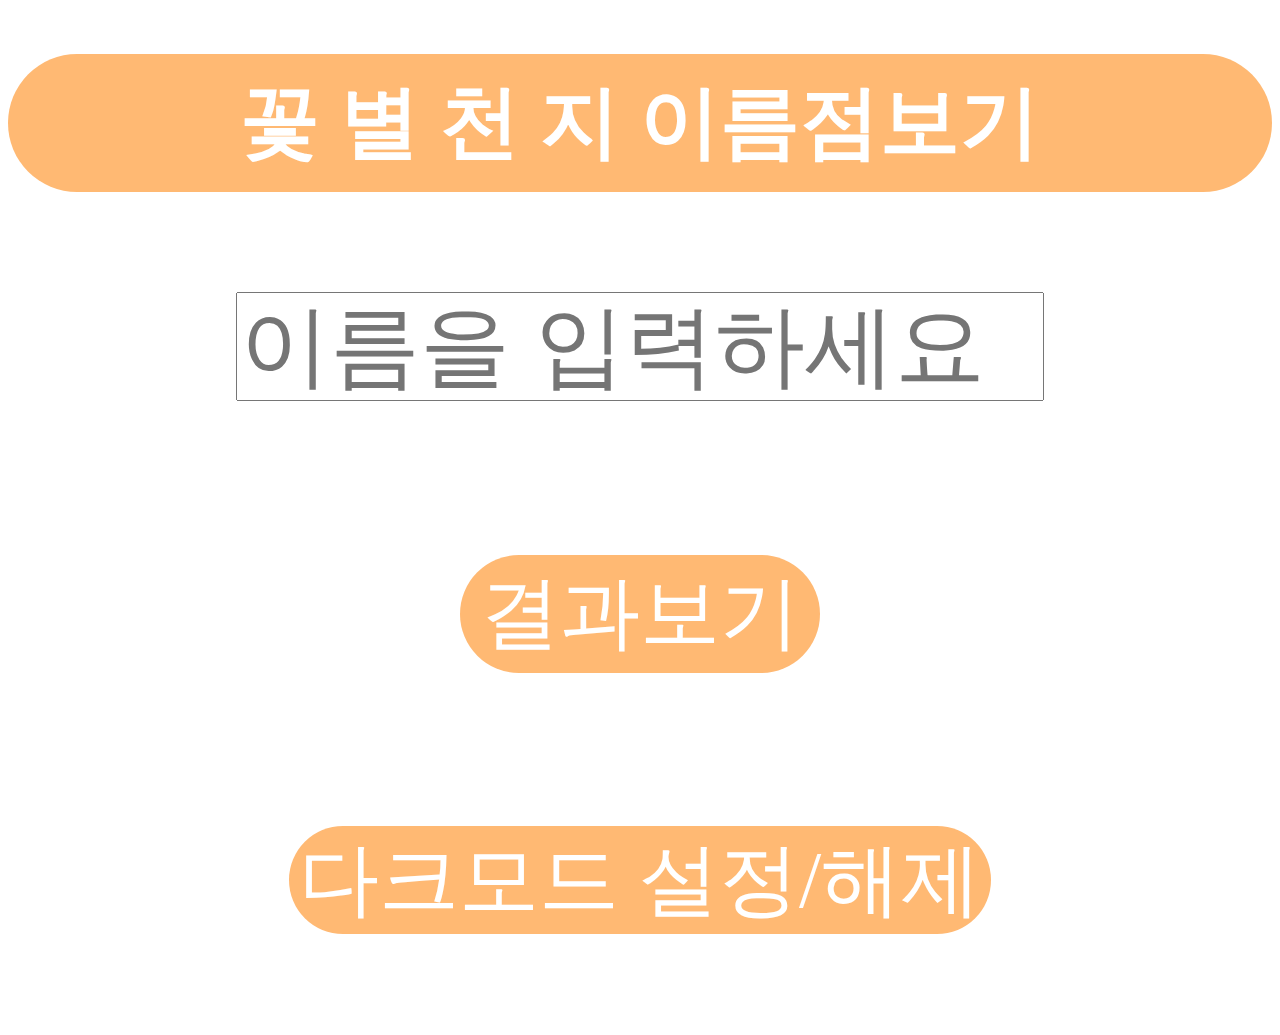
==== index.html @ 4d02b62e "꽃별천지 기본틀" ====
<!DOCTYPE html>
<html>
<head>
<meta charset="UTF-8">
<title>꽃 별 천 지</title>
<link href="style.css" rel="stylesheet" type="text/css">
<script type="text/javascript">
function f1() {
// 	alert('기능작동');
	if(document.getElementById("name").value=="이"){
		alert('이 입니다.');
	} else {
		alert('이 아닙니다');
	}
} 
function f2(){
	if(document.getElementById("mode").checked==true){
	document.body.style.backgroundColor='#2c2c2c';
	}
	else if(document.getElementById("mode").checked==false){
	document.body.style.backgroundColor='white';
	} 
}
</script>
</head>
<input type="checkbox" id="mode" onclick="f2()">
<body id="bd">
<h1>꽃 별 천 지 이름점보기</h1>
<div>
<input type="text" id="name" name="name" placeholder="이름을 입력하세요"><br><br><br><br>
<button type="button" id="btn" onclick="f1()">결과보기</button><br><br><br><br>
<label for="mode" class="hide">다크모드 설정/해제</label>
</div>
</body>
</html>
---- style.css ----
@charset "UTF-8";
h1 {
	text-align: center;
	font-size: 80px;
	background-color: #ffb973;
	padding: 15px;
  	color: white;
  	border-radius: 50pc;
}

div {
	margin: 100px;
	text-align: center;
}

#name {
	font-size: 90px;
	width: 800px;
	margin-bottom: 100px;
}  

#btn {
	background-color: #ffb973;
  border: none;
  color: white;
  padding: 5px 20px;
  text-align: center;
  font-size: 80px;
  border-radius: 50pc;
  margin-bottom: 100px;
}

.hide {
	-ms-user-select: none; 
 	-moz-user-select: -moz-none;
  	-khtml-user-select: none;
  	-webkit-user-select: none;
  	user-select: none;
  	background-color: #ffb973;
  	font-size: 80px;
  	padding: 10px;
  	color: white;
  	border-radius: 50pc;
}

#mode {
	display: none;
}
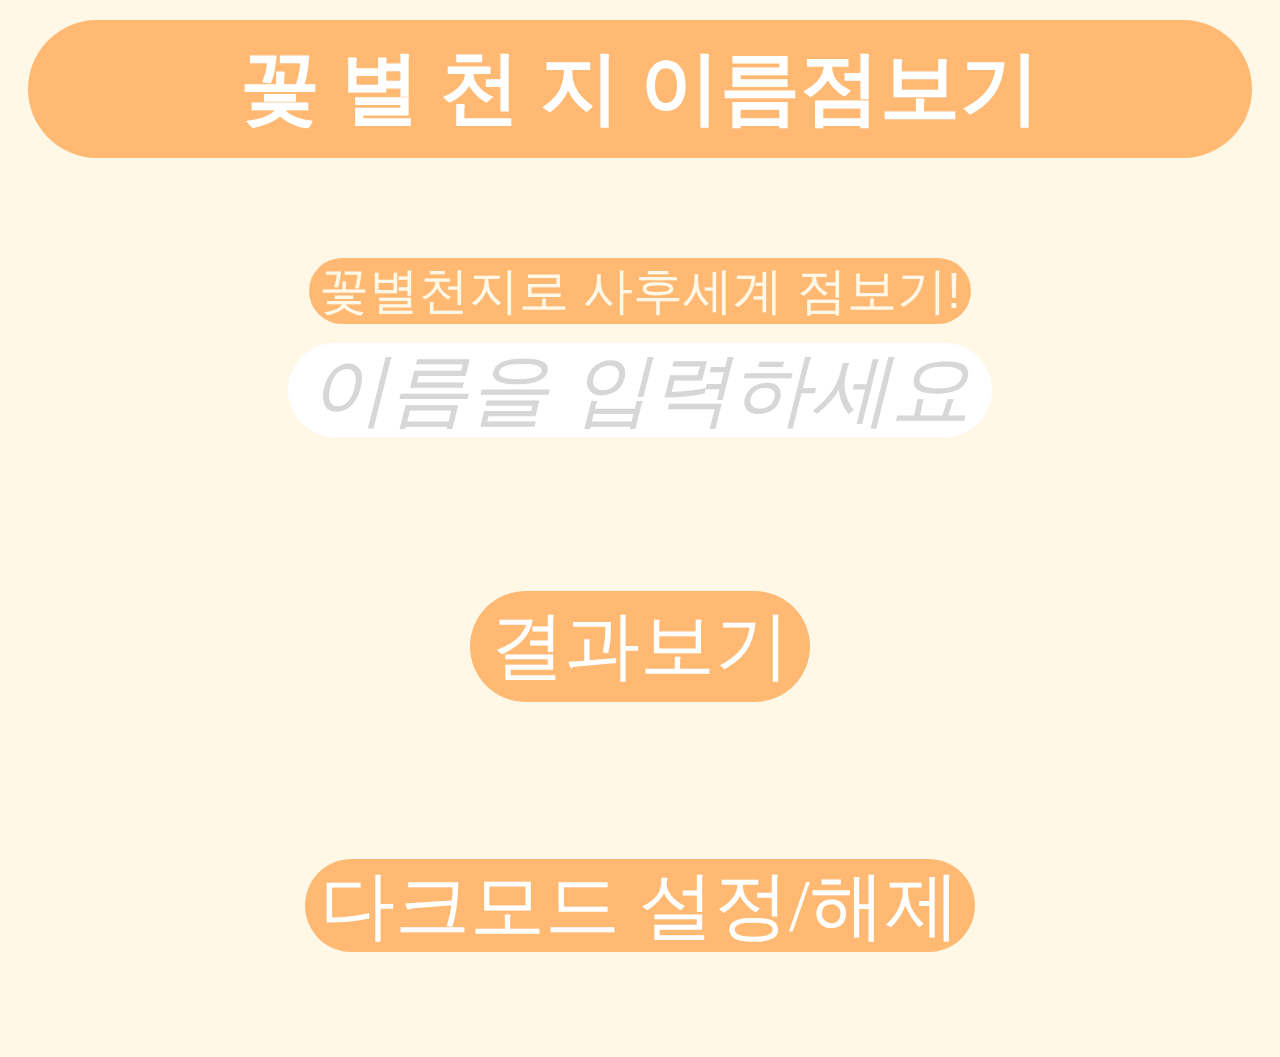
==== commit bdfd9444: "꽃별천지 완성본" ====
--- a/index.html
+++ b/index.html
@@ -5,28 +5,205 @@
 <title>꽃 별 천 지</title>
 <link href="style.css" rel="stylesheet" type="text/css">
 <script type="text/javascript">
+var a1,a2,a3;
+var b1,b2,b3;
+var c1,c2,c3;
+function js_han_split(char){ //한글을 자름
+	 var char_st = 44032 ;//'가'의 유니코드 넘버(10진수)
+	 var char_ed = 55203 ;//'힝'의 유니코드 넘버(10진수)
+	 //초성구분 : 588단위로 잘림
+	 //가까나다따라마바빠사싸아자짜차카타파하 :초성 19개
+	 //가개갸걔거게겨계고과괘괴교구궈궤귀규그긔기 : 중성 21개
+	 //가각갂갃간갅갆갇갈갉갊갋갌갍갎갏감갑값갓갔강갖갗갘같갚갛 : 종성 28개
+	 var arr_1st=new Array('ㄱ','ㄲ','ㄴ','ㄷ','ㄸ','ㄹ','ㅁ','ㅂ','ㅃ','ㅅ','ㅆ','ㅇ','ㅈ','ㅉ','ㅊ','ㅋ','ㅌ','ㅍ','ㅎ');//초성 19개
+	 var arr_2nd=new Array('ㅏ','ㅐ','ㅑ','ㅒ','ㅓ','ㅔ','ㅕ','ㅖ','ㅗ','ㅘ','ㅙ','ㅚ','ㅛ','ㅜ','ㅝ','ㅞ','ㅟ','ㅠ','ㅡ','ㅢ','ㅣ');//중성 21개
+	 var arr_3th=new Array('','ㄱ','ㄲ','ㄳ','ㄴ','ㄵ','ㄶ','ㄷ','ㄹ','ㄺ','ㄻ','ㄼ','ㄽ','ㄾ','ㄿ','ㅀ','ㅁ','ㅂ','ㅄ','ㅅ','ㅆ','ㅇ','ㅈ','ㅊ','ㅋ','ㅌ','ㅍ','ㅎ');//종성 28개
+
+	 //======================================================
+	 if(char.length>2){char=char.charAt(0);}
+	 var uninum = escape(char);
+	 if(uninum.length<4) return false;//한글이 아니다
+	 uninum = parseInt(uninum.replace(/\%u/,''),16);
+	 if(uninum < char_st || uninum > char_ed) return false;//한글이 아니다
+	 var uninum2 = uninum-char_st;
+	 var arr_1st_v = Math.floor(uninum2/588);
+	 uninum2 = uninum2%588;
+	 var arr_2nd_v = (Math.floor(uninum2/28));
+	 uninum2 = (uninum2%28);
+	 var arr_3th_v = uninum2;
+	// alert(arr_1st_v); alert(arr_2nd_v); alert(arr_3th_v);
+	 var return_arr=new Array(arr_1st[arr_1st_v],arr_2nd[arr_2nd_v],arr_3th[arr_3th_v]);
+	// alert(return_arr);
+	 return return_arr;
+	}
 function f1() {
-// 	alert('기능작동');
-	if(document.getElementById("name").value=="이"){
-		alert('이 입니다.');
-	} else {
-		alert('이 아닙니다');
-	}
+	
+	if(document.getElementById("name").value.length != 3){
+		alert("3글자 이름을 입력 해주세요!");
+		document.getElementById("name").focus();
+		return false;
+	}
+	
+	// ==========================================================
+	// 첫글자
+	arr=js_han_split(document.getElementById("name").value.charAt(0));
+	a1=arr[0];
+	if(a1=='') a1=0;
+	else if (a1=='ㅇ') a1=1;
+	else if(a1== 'ㄱ' | a1== 'ㄴ' | a1== 'ㅅ') a1=2;
+	else if(a1== 'ㅁ' | a1== 'ㅂ' | a1== 'ㅊ' | a1== 'ㅌ' | a1== 'ㅍ' | a1== 'ㄲ' | a1== 'ㅆ') a1=3;
+	else if(a1== 'ㄹ') a1=5;
+	else if(a1== 'ㄸ' | a1== 'ㅉ') a1=6;
+	else if(a1== 'ㅃ') a1=8;
+// 	alert(a1);
+	// 이름 첫글자 초성 획수
+	
+	a2=arr[1];
+	if(a2=='ㅡ' | a2=='ㅣ') a2=1;
+	else if(a2=='ㅏ' | a2== 'ㅓ' | a2== 'ㅗ' | a2== 'ㅜ' | a2== 'ㅢ') a2=2;
+	else if(a2=='ㅑ' | a2== 'ㅕ' | a2== 'ㅛ' | a2== 'ㅠ' | a2== 'ㅐ' | a2== 'ㅔ' | a2== 'ㅚ' | a2== 'ㅟ') a2=3;
+	else if(a2=='ㅒ' | a2== 'ㅖ' | a2== 'ㅘ' | a2== 'ㅝ') a2=4;
+	else if(a2=='ㅙ' | a2== 'ㅞ') a2=5;
+// 	alert(a2);
+	// 이름 첫글자 중성 획수
+	
+	a3=arr[2];
+	if(a3=='') a3=0;
+	else if (a3=='ㅇ') a3=1;
+	else if(a3== 'ㄱ' | a3== 'ㄴ' | a3== 'ㅅ') a3=2;
+	else if(a3== 'ㅁ' | a3== 'ㅂ' | a3== 'ㅊ' | a3== 'ㅌ' | a3== 'ㅍ' | a3== 'ㄲ' | a3== 'ㅆ') a3=3;
+	else if(a3== 'ㄹ') a3=5;
+	else if(a3== 'ㄸ' | a3== 'ㅉ') a3=6;
+	else if(a3== 'ㅃ') a3=8;
+	
+	else if(a3=='ㄳ') a3=4;
+	else if(a3=='ㄵ' | a3=='ㄶ') a3=5;
+	else if(a3=='ㅄ') a3=6;
+	else if(a3=='ㄺ' | a3== 'ㄽ') a3=7;
+	else if(a3=='ㅀ') a3=8;
+	else if(a3=='ㄻ' | a3== 'ㄼ' | a3== 'ㄾ' | a3== 'ㄿ') a3=9;
+// 	alert(a3);
+	// 이름 첫글자 종성 획수
+	
+	// ==========================================================
+	// 두번째 글자
+	arr=js_han_split(document.getElementById("name").value.charAt(1));
+	b1=arr[0];
+	if(b1=='') b1==0;
+	else if(b1=='ㅇ') b1=1;
+	else if(b1== 'ㄱ' | b1== 'ㄴ' | b1== 'ㅅ') b1=2;
+	else if(b1== 'ㅁ' | b1== 'ㅂ' | b1== 'ㅊ' | b1== 'ㅌ' | b1== 'ㅍ' | b1== 'ㄲ' | b1== 'ㅆ') b1=3;
+	else if(b1== 'ㄹ') b1=5;
+	else if(b1== 'ㄸ' | a1== 'ㅉ') b1=6;
+	else if(b1== 'ㅃ') b1=8;
+// 	alert(b1);
+	// 이름 두번째글자 초성 획수
+	
+	b2=arr[1];
+	if(b2=='ㅡ' | b2=='ㅣ') b2=1;
+	else if(b2=='ㅏ' | b2== 'ㅓ' | b2== 'ㅗ' | b2== 'ㅜ' | b2== 'ㅢ') b2=2;
+	else if(b2=='ㅑ' | b2== 'ㅕ' | b2== 'ㅛ' | b2== 'ㅠ' | b2== 'ㅐ' | b2== 'ㅔ' | b2== 'ㅚ' | b2== 'ㅟ') b2=3;
+	else if(b2=='ㅒ' | b2== 'ㅖ' | b2== 'ㅘ' | b2== 'ㅝ') b2=4;
+	else if(b2=='ㅙ' | b2== 'ㅞ') b2=5;
+// 	alert(b2);
+	// 이름 두번째글자 중성 획수
+	
+	b3=arr[2];
+	if(b3=='ㄳ') b3=4;
+	else if(b3=='ㅇ') b3=1;
+	else if(b3== 'ㄱ' | b3== 'ㄴ' | b3== 'ㅅ') b3=2;
+	else if(b3== 'ㅁ' | b3== 'ㅂ' | b3== 'ㅊ' | b3== 'ㅌ' | b3== 'ㅍ' | b3== 'ㄲ' | b3== 'ㅆ') b3=3;
+	else if(b3== 'ㄹ') b3=5;
+	else if(b3== 'ㄸ' | a1== 'ㅉ') b3=6;
+	else if(b3== 'ㅃ') b3=8;
+	
+	else if(b3=='ㄵ' | b3=='ㄶ') b3=5;
+	else if(b3=='ㅄ') b3=6;
+	else if(b3=='ㄺ' | b3== 'ㄽ') b3=7;
+	else if(b3=='ㅀ') b3=8;
+	else if(b3=='ㄻ' | b3== 'ㄼ' | b3== 'ㄾ' | b3== 'ㄿ') b3=9;
+// 	alert(b3);
+	// 이름 두번째글자 종성 획수
+	
+	// ==========================================================
+	// 세번째 글자
+	arr=js_han_split(document.getElementById("name").value.charAt(2));
+	c1=arr[0];
+	if(c1=='ㅇ') c1=1;
+	else if(c1== 'ㄱ' | c1== 'ㄴ' | c1== 'ㅅ') c1=2;
+	else if(c1== 'ㅁ' | c1== 'ㅂ' | c1== 'ㅊ' | c1== 'ㅌ' | c1== 'ㅍ' | c1== 'ㄲ' | c1== 'ㅆ') c1=3;
+	else if(c1== 'ㄹ') c1=5;
+	else if(c1== 'ㄸ' | c1== 'ㅉ') c1=6;
+	else if(c1== 'ㅃ') c1=8;
+// 	alert(c1);
+	// 이름 세번째글자 초성 획수
+	
+	c2=arr[1];
+	if(c2=='ㅡ' | c2=='ㅣ') c2=1;
+	else if(c2=='ㅏ' | c2== 'ㅓ' | c2== 'ㅗ' | c2== 'ㅜ' | c2== 'ㅢ') c2=2;
+	else if(c2=='ㅑ' | c2== 'ㅕ' | c2== 'ㅛ' | c2== 'ㅠ' | c2== 'ㅐ' | c2== 'ㅔ' | c2== 'ㅚ' | c2== 'ㅟ') c2=3;
+	else if(c2=='ㅒ' | c2== 'ㅖ' | c2== 'ㅘ' | c2== 'ㅝ') c2=4;
+	else if(c2=='ㅙ' | c2== 'ㅞ') c2=5;
+// 	alert(c2);
+	// 이름 세번째글자 중성 획수
+	
+	c3=arr[2];
+	if(c3=='') c3=0;
+	else if(c3== 'ㅇ') c3=1;
+	else if(c3== 'ㄱ' | c3== 'ㄴ' | c3== 'ㅅ') c3=2;
+	else if(c3== 'ㅁ' | c3== 'ㅂ' | c3== 'ㅊ' | c3== 'ㅌ' | c3== 'ㅍ' | c3== 'ㄲ' | c3== 'ㅆ') c3=3;
+	else if(c3== 'ㄹ') c3=5;
+	else if(c3== 'ㄸ' | c3== 'ㅉ') c3=6;
+	else if(c3== 'ㅃ') c3=8;
+	
+	else if(c3=='ㄳ') c3=4;
+	else if(c3=='ㄵ' | c3=='ㄶ') c3=5;
+	else if(c3=='ㅄ') c3=6;
+	else if(c3=='ㄺ' | c3== 'ㄽ') c3=7;
+	else if(c3=='ㅀ') c3=8;
+	else if(c3=='ㄻ' | c3== 'ㄼ' | c3== 'ㄾ' | c3== 'ㄿ') c3=9;
+// 	alert(c3);
+	// 이름 세번째글자 종성 획수
+	var aaa=a1+a2+a3;
+	var bbb=b1+b2+b3;
+	var ccc=c1+c2+c3;
+	if((aaa+bbb+ccc)%4==1){
+		alert('꽃!')
+		location.href='flower.html';
+	}
+	else if((aaa+bbb+ccc)%4==2) {
+		alert('별!')
+		location.href='flower.html';
+	}
+	else if((aaa+bbb+ccc)%4==3) {
+		alert('천!')
+		location.href='heaven.html';
+	}
+	else if((aaa+bbb+ccc)%4==0) {
+		alert('지!')
+		location.href='hell.html';
+	}
+	
 } 
 function f2(){
 	if(document.getElementById("mode").checked==true){
 	document.body.style.backgroundColor='#2c2c2c';
 	}
 	else if(document.getElementById("mode").checked==false){
-	document.body.style.backgroundColor='white';
+	document.body.style.backgroundColor='#FFF8E7';
 	} 
 }
+
 </script>
 </head>
 <input type="checkbox" id="mode" onclick="f2()">
 <body id="bd">
 <h1>꽃 별 천 지 이름점보기</h1>
 <div>
+<span id="read">
+꽃별천지로 사후세계 점보기!
+</span>
+<br><br>
 <input type="text" id="name" name="name" placeholder="이름을 입력하세요"><br><br><br><br>
 <button type="button" id="btn" onclick="f1()">결과보기</button><br><br><br><br>
 <label for="mode" class="hide">다크모드 설정/해제</label>
--- a/style.css
+++ b/style.css
@@ -6,6 +6,24 @@
 	padding: 15px;
   	color: white;
   	border-radius: 50pc;
+  	margin: 20px 20px;
+}
+
+body{ 
+	-ms-overflow-style: none;
+	background-color: #FFF8E7;
+} 
+::-webkit-scrollbar { 
+	display: none; 
+}
+
+#read {
+	font-family: sans-serif;
+	font-size: 50px;
+	color: #FFF8E7;
+	background-color: #ffb973;
+	border-radius: 50pc;
+	padding: 5px 10px;
 }
 
 div {
@@ -14,20 +32,34 @@
 }
 
 #name {
-	font-size: 90px;
-	width: 800px;
+	font-size: 80px;
+	width: 700px;
 	margin-bottom: 100px;
-}  
+	border-radius: 50pc;
+	border:0px solid #FFF8E7;
+	text-align: center;
+	
+}
+
+input::placeholder {
+  color: #d7d7d7;
+  font-style: italic;
+  text-align: center;
+}
+
+input:focus {
+	outline:none;
+}
 
 #btn {
 	background-color: #ffb973;
-  border: none;
-  color: white;
-  padding: 5px 20px;
-  text-align: center;
-  font-size: 80px;
-  border-radius: 50pc;
-  margin-bottom: 100px;
+	border: none;
+	color: white;
+	padding: 5px 20px;
+	text-align: center;
+	font-size: 75px;
+	border-radius: 50pc;
+	margin-bottom: 100px;
 }
 
 .hide {
@@ -37,8 +69,8 @@
   	-webkit-user-select: none;
   	user-select: none;
   	background-color: #ffb973;
-  	font-size: 80px;
-  	padding: 10px;
+  	font-size: 75px;
+  	padding: 5px 15px;
   	color: white;
   	border-radius: 50pc;
 }
